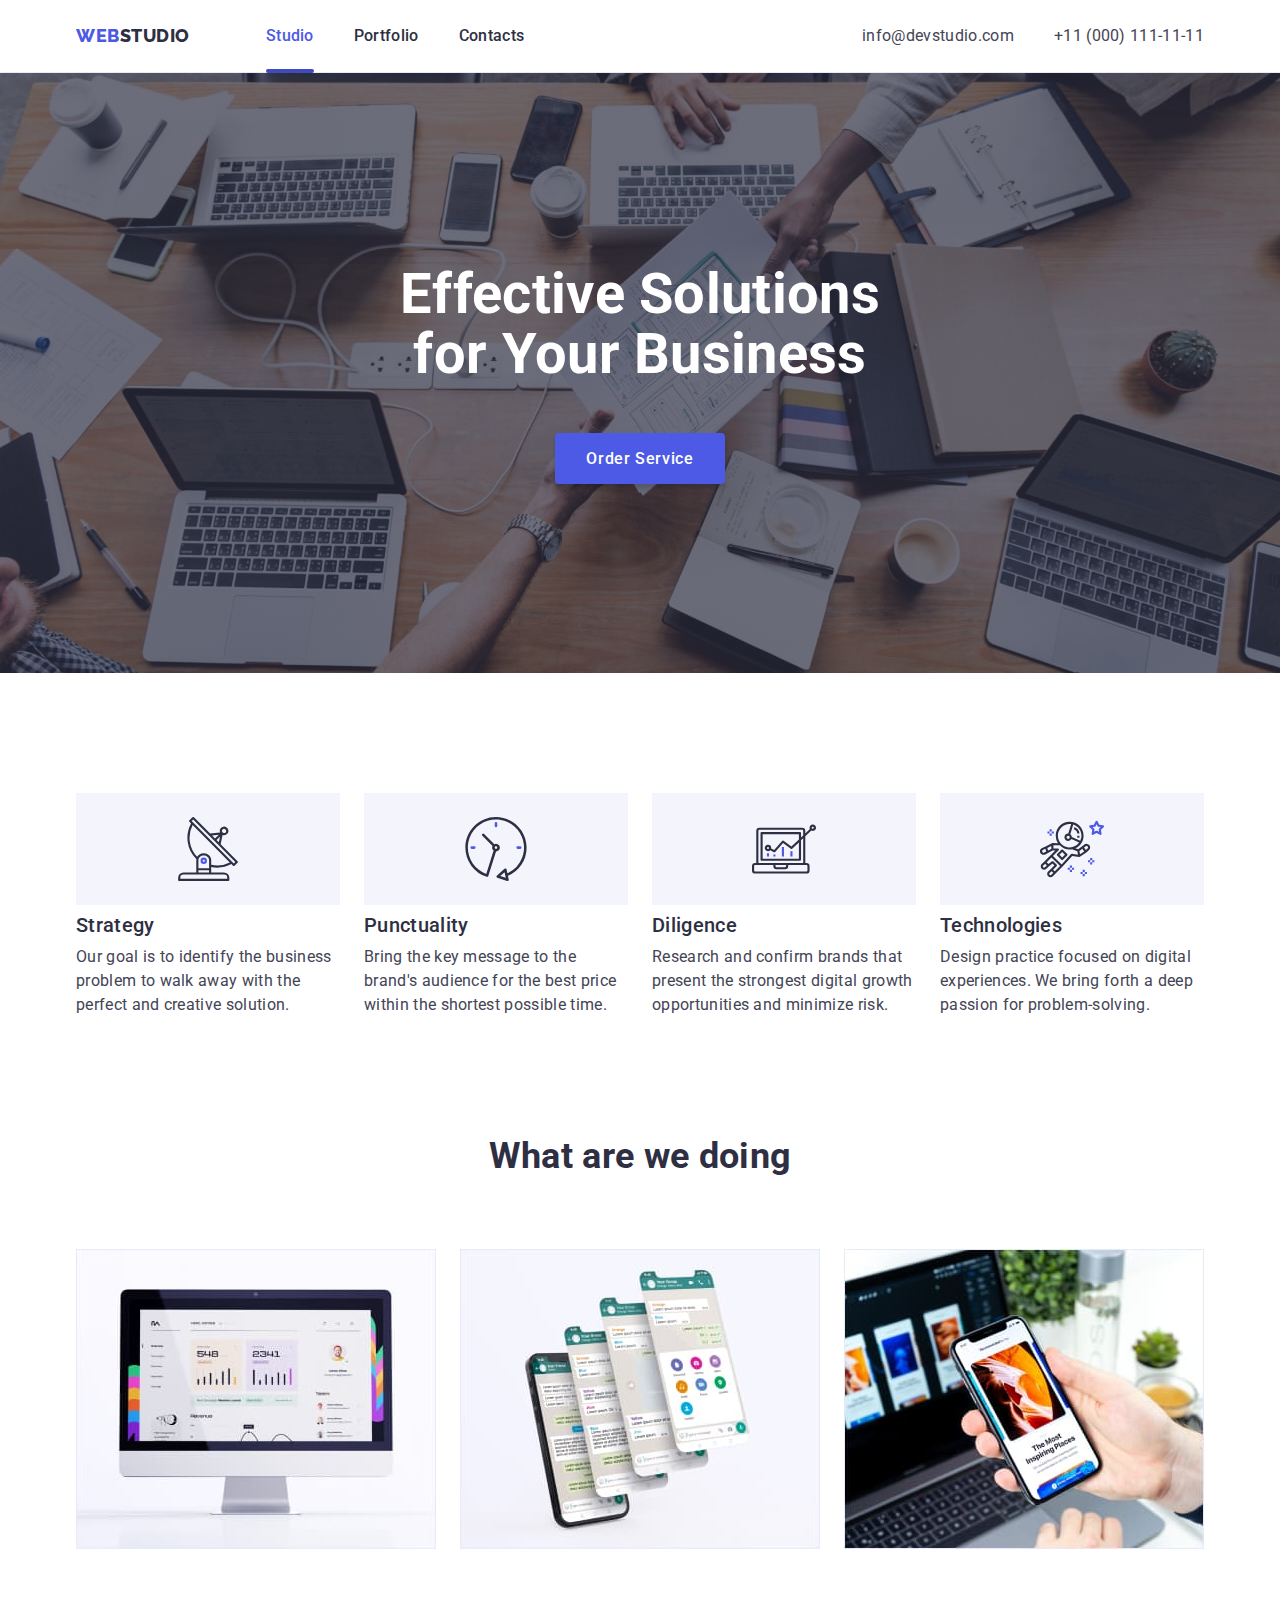
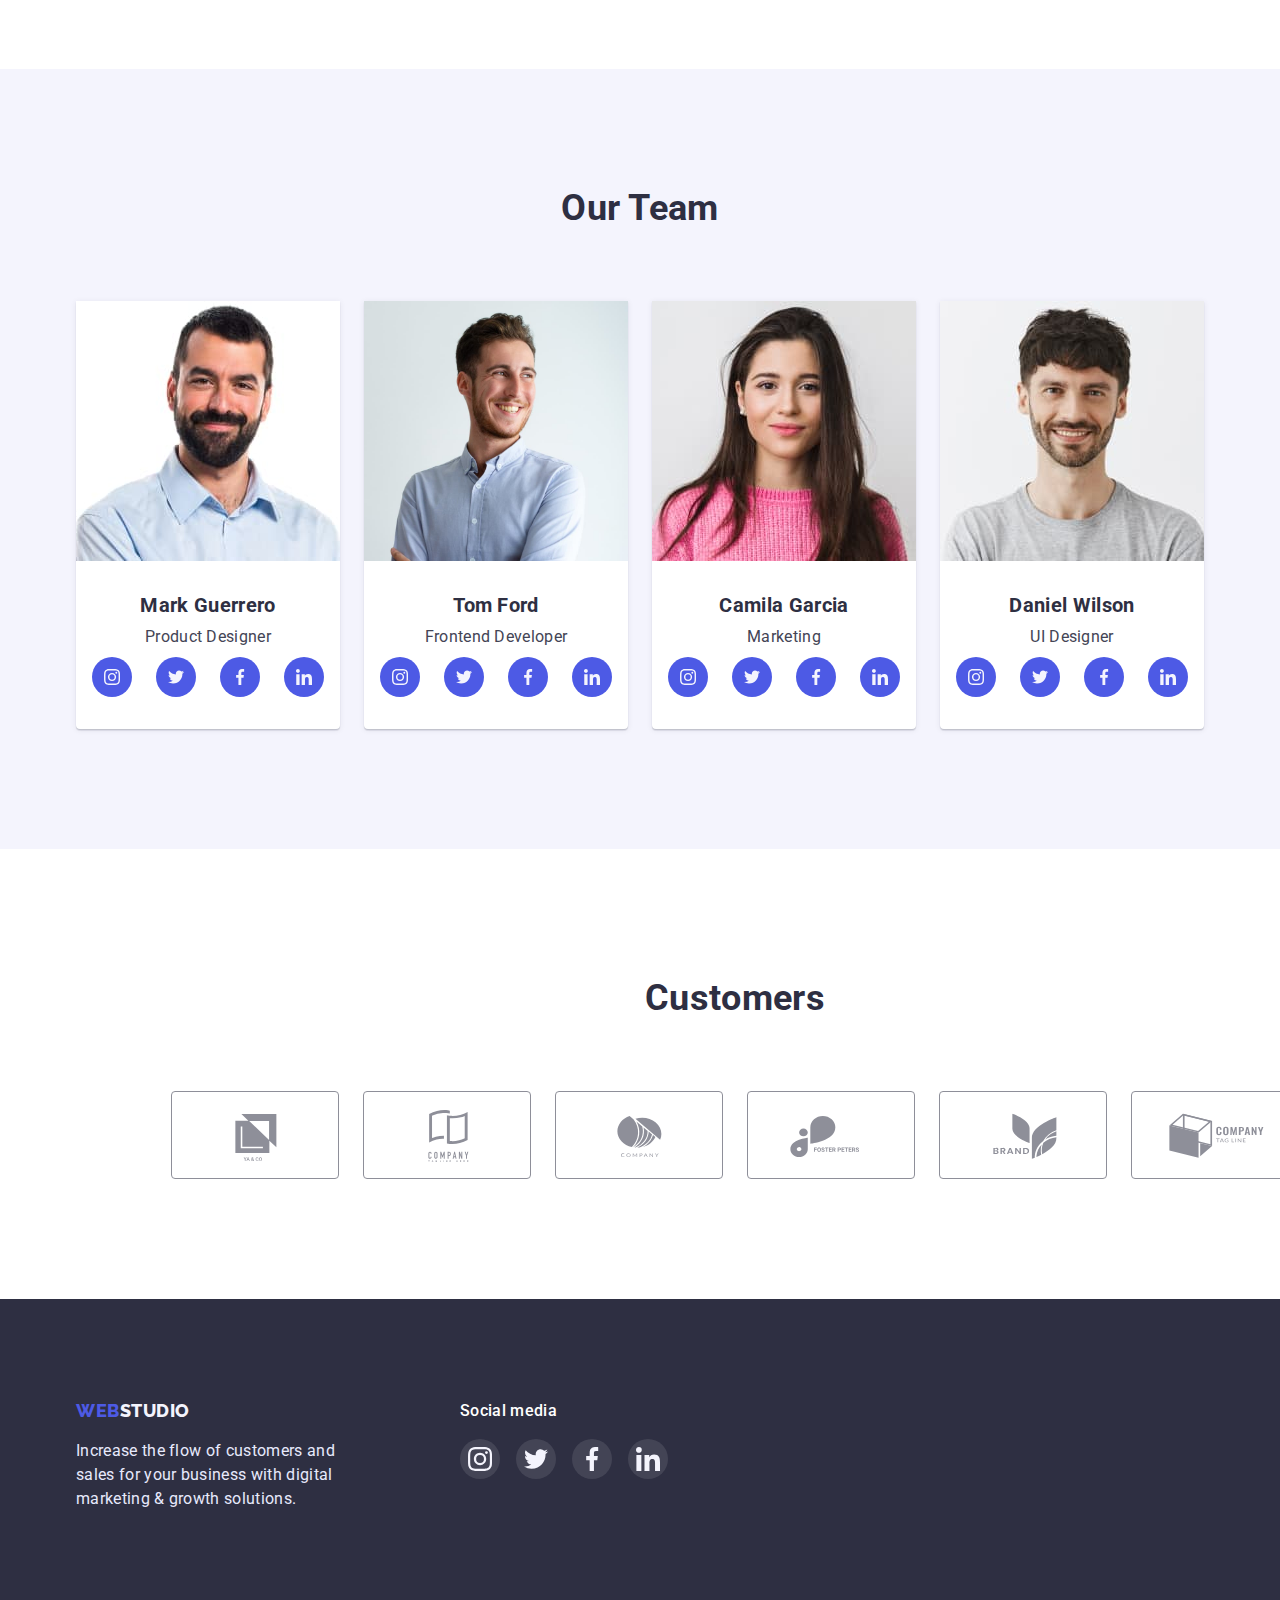
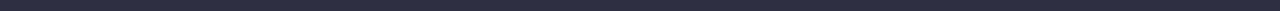
==== index.html @ 8c52fed4 "modal-form" ====
<!DOCTYPE html>
<html lang="en">
  <head>
    <meta charset="UTF-8" />
    <meta http-equiv="X-UA-Compatible" content="IE=edge" />
    <meta name="viewport" content="width=device-width, initial-scale=1.0" />
    <title>Document</title>
    <link
      rel="stylesheet"
      href="https://cdnjs.cloudflare.com/ajax/libs/modern-normalize/1.1.0/modern-normalize.min.css"
      integrity="sha512-wpPYUAdjBVSE4KJnH1VR1HeZfpl1ub8YT/NKx4PuQ5NmX2tKuGu6U/JRp5y+Y8XG2tV+wKQpNHVUX03MfMFn9Q=="
      crossorigin="anonymous"
      referrerpolicy="no-referrer"
    />
    <link rel="stylesheet" href="./css/styles.css" />
    <link rel="preconnect" href="https://fonts.googleapis.com" />
    <link rel="preconnect" href="https://fonts.gstatic.com" crossorigin />
    <link
      href="https://fonts.googleapis.com/css2?family=Raleway:wght@800&family=Roboto:wght@400;500;700;800;900&display=swap"
      rel="stylesheet"
    />
  </head>
  <body>
    <header>
      <div class="container header">
        <nav class="item">
          <a href="./index.html" class="logo"
            ><span class="logo-web">Web</span>Studio
          </a>

          <ul class="navs list">
            <li><a href="./index.html" class="nav active">Studio</a></li>
            <li><a href="./portfolio.html" class="nav">Portfolio</a></li>
            <li><a href="" class="nav">Contacts</a></li>
          </ul>
        </nav>
        <ul class="contacts list">
          <li>
            <a href="mailto:info@devstudio.com" class="contact"
              >info@devstudio.com</a
            >
          </li>
          <li>
            <a href="tel:+110001111111" class="contact">+11 (000) 111-11-11</a>
          </li>
        </ul>
      </div>
    </header>
    <main>
      <!-- Hero -->
      <section class="hero-section">
        <div class="container">
          <h1 class="hero-title">Effective Solutions for Your Business</h1>
          <button type="button" class="hero btn" data-modal-open>
            Order Service
          </button>
        </div>
        <div class="backdrop is-hidden" data-modal>
          <div class="modal">
            <button type="button" class="close-btn" data-modal-close>
              <svg class="close-icon">
                <use href="./images/icons.svg#icon-close"></use>
              </svg>
            </button>
            <h2 class="modal-title">
              Leave your contacts and we will call you back
            </h2>
            <form action="" class="form">
              <div class="form-wrapper">
                <label class="form-field">
                  <span class="form-label">Name</span>
                  <svg class="form-icon">
                    <use href="./images/icons.svg#icon-person"></use>
                  </svg>
                  <input type="text" name="name" class="form-input" />
                </label>
                <label class="form-field">
                  <span class="form-label">Phone</span>
                  <svg class="form-icon">
                    <use href="./images/icons.svg#icon-phone"></use>
                  </svg>
                  <input type="tel" name="phone" class="form-input" />
                </label>
                <label class="form-field">
                  <span class="form-label">Email</span>
                  <svg class="form-icon">
                    <use href="./images/icons.svg#icon-email"></use>
                  </svg>
                  <input type="email" name="email" class="form-input" />
                </label>
                <label class="form-field">
                  <span class="form-label">Comment</span>
                  <textarea
                    name="comment"
                    placeholder="Text input"
                    class="comment"
                  ></textarea>
                </label>
              </div>
              <label class="checkbox-field">
                <input
                  type="checkbox"
                  name="policy"
                  class="checkbox"
                  value="aggreed"
                  id="police"
                />
                <span class="checkbox-label">
                  I accept the terms and conditions of the
                  <a href="" class="policy-link">Privacy Policy</a>
                </span>
              </label>
              <button type="submit" class="btn send">Send</button>
            </form>
          </div>
        </div>
      </section>

      <!-- Переваги -->
      <section class="features">
        <div class="container">
          <h2 class="ghost-title">Our advantages</h2>
          <ul class="list feature-list">
            <li class="feature">
              <div class="thumb">
                <svg class="icon">
                  <use href="./images/icons.svg#icon-antenna"></use>
                </svg>
              </div>
              <h3 class="feature-title">Strategy</h3>
              <p class="feature-descr">
                Our goal is to identify the business problem to walk away with
                the perfect and creative solution.
              </p>
            </li>
            <li class="feature">
              <div class="thumb">
                <svg class="icon">
                  <use href="./images/icons.svg#icon-clock"></use>
                </svg>
              </div>
              <h3 class="feature-title">Punctuality</h3>
              <p class="feature-descr">
                Bring the key message to the brand's audience for the best price
                within the shortest possible time.
              </p>
            </li>
            <li class="feature">
              <div class="thumb">
                <svg class="icon">
                  <use href="./images/icons.svg#icon-diagram"></use>
                </svg>
              </div>
              <h3 class="feature-title">Diligence</h3>
              <p class="feature-descr">
                Research and confirm brands that present the strongest digital
                growth opportunities and minimize risk.
              </p>
            </li>
            <li class="feature">
              <div class="thumb">
                <svg class="icon">
                  <use href="./images/icons.svg#icon-astronaut"></use>
                </svg>
              </div>
              <h3 class="feature-title">Technologies</h3>
              <p class="feature-descr">
                Design practice focused on digital experiences. We bring forth a
                deep passion for problem-solving.
              </p>
            </li>
          </ul>
        </div>
      </section>

      <!-- Чим ми займаємось -->
      <section class="activity">
        <div class="container">
          <h2 class="section-title">What are we doing</h2>
          <ul class="list activity-list">
            <li>
              <img
                src="./images/Rectangle71.jpg"
                alt="Робота за комп'ютером"
                width="360"
              />
            </li>
            <li class="img">
              <img
                src="./images/Rectangle71(1).jpg"
                alt="Робота з різними девайсами"
                width="360"
              />
            </li>
            <li class="img">
              <img
                src="./images/Rectangle71(2).jpg"
                alt="Робота з кольорами"
                width="360"
              />
            </li>
          </ul>
        </div>
      </section>

      <!-- Наша команда -->
      <section class="workers">
        <div class="container">
          <h2 class="section-title">Our Team</h2>
          <ul class="list worker-list">
            <li class="worker">
              <img
                src="./images/workers/mark.jpg"
                alt="Mark Guerrero"
                width="264"
              />
              <div class="worker-details">
                <h3 class="name">Mark Guerrero</h3>
                <p class="position">Product Designer</p>
                <ul class="list socials">
                  <li class="social-button">
                    <a href="" class="icon-link">
                      <svg class="social-icon">
                        <use href="./images/icons.svg#icon-instagram"></use>
                      </svg>
                    </a>
                  </li>
                  <li class="social-button">
                    <a href="" class="icon-link">
                      <svg class="social-icon">
                        <use href="./images/icons.svg#icon-twitter"></use>
                      </svg>
                    </a>
                  </li>
                  <li class="social-button">
                    <a href="" class="icon-link">
                      <svg class="social-icon">
                        <use href="./images/icons.svg#icon-facebook"></use>
                      </svg>
                    </a>
                  </li>
                  <li class="social-button">
                    <a href="" class="icon-link">
                      <svg class="social-icon">
                        <use href="./images/icons.svg#icon-linkedin"></use>
                      </svg>
                    </a>
                  </li>
                </ul>
              </div>
            </li>
            <li class="worker">
              <img
                src="./images/workers/tom.jpg"
                alt="Tom Ford"
                width="264"
                height="260"
              />
              <div class="worker-details">
                <h3 class="name">Tom Ford</h3>
                <p class="position">Frontend Developer</p>
                <ul class="list socials">
                  <li class="social-button">
                    <a href="" class="icon-link">
                      <svg class="social-icon">
                        <use href="./images/icons.svg#icon-instagram"></use>
                      </svg>
                    </a>
                  </li>
                  <li class="social-button">
                    <a href="" class="icon-link">
                      <svg class="social-icon">
                        <use href="./images/icons.svg#icon-twitter"></use>
                      </svg>
                    </a>
                  </li>
                  <li class="social-button">
                    <a href="" class="icon-link">
                      <svg class="social-icon">
                        <use href="./images/icons.svg#icon-facebook"></use>
                      </svg>
                    </a>
                  </li>
                  <li class="social-button">
                    <a href="" class="icon-link">
                      <svg class="social-icon">
                        <use href="./images/icons.svg#icon-linkedin"></use>
                      </svg>
                    </a>
                  </li>
                </ul>
              </div>
            </li>
            <li class="worker">
              <img
                src="./images/workers/camilla.jpg"
                alt="Camila Garcia"
                width="264"
              />
              <div class="worker-details">
                <h3 class="name">Camila Garcia</h3>
                <p class="position">Marketing</p>
                <ul class="list socials">
                  <li class="social-button">
                    <a href="" class="icon-link">
                      <svg class="social-icon">
                        <use href="./images/icons.svg#icon-instagram"></use>
                      </svg>
                    </a>
                  </li>
                  <li class="social-button">
                    <a href="" class="icon-link">
                      <svg class="social-icon">
                        <use href="./images/icons.svg#icon-twitter"></use>
                      </svg>
                    </a>
                  </li>
                  <li class="social-button">
                    <a href="" class="icon-link">
                      <svg class="social-icon">
                        <use href="./images/icons.svg#icon-facebook"></use>
                      </svg>
                    </a>
                  </li>
                  <li class="social-button">
                    <a href="" class="icon-link">
                      <svg class="social-icon">
                        <use href="./images/icons.svg#icon-linkedin"></use>
                      </svg>
                    </a>
                  </li>
                </ul>
              </div>
            </li>
            <li class="worker">
              <img
                src="./images/workers/daniel.jpg"
                alt="Daniel Wilson"
                width="264"
              />
              <div class="worker-details">
                <h3 class="name">Daniel Wilson</h3>
                <p class="position">UI Designer</p>
                <ul class="list socials">
                  <li class="social-button">
                    <a href="" class="icon-link">
                      <svg class="social-icon">
                        <use href="./images/icons.svg#icon-instagram"></use>
                      </svg>
                    </a>
                  </li>
                  <li class="social-button">
                    <a href="" class="icon-link">
                      <svg class="social-icon">
                        <use href="./images/icons.svg#icon-twitter"></use>
                      </svg>
                    </a>
                  </li>
                  <li class="social-button">
                    <a href="" class="icon-link">
                      <svg class="social-icon">
                        <use href="./images/icons.svg#icon-facebook"></use>
                      </svg>
                    </a>
                  </li>
                  <li class="social-button">
                    <a href="" class="icon-link">
                      <svg class="social-icon">
                        <use href="./images/icons.svg#icon-linkedin"></use>
                      </svg>
                    </a>
                  </li>
                </ul>
              </div>
            </li>
          </ul>
        </div>
      </section>
      <section class="customers">
        <div class="container">
          <h2 class="section-title">Customers</h2>
          <ul class="list customer-list">
            <li class="customer-list-item">
              <a href="" class="customer-btn">
                <svg class="customer-icon">
                  <use href="./images/icons.svg#icon-logo1"></use>
                </svg>
              </a>
            </li>
            <li class="customer-list-item">
              <a href="" class="customer-btn">
                <svg class="customer-icon">
                  <use href="./images/icons.svg#icon-logo2"></use>
                </svg>
              </a>
            </li>
            <li class="customer-list-item">
              <a href="" class="customer-btn">
                <svg class="customer-icon">
                  <use href="./images/icons.svg#icon-logo3"></use>
                </svg>
              </a>
            </li>
            <li class="customer-list-item">
              <a href="" class="customer-btn">
                <svg class="customer-icon">
                  <use href="./images/icons.svg#icon-logo4"></use>
                </svg>
              </a>
            </li>
            <li class="customer-list-item">
              <a href="" class="customer-btn">
                <svg class="customer-icon">
                  <use href="./images/icons.svg#icon-logo5"></use>
                </svg>
              </a>
            </li>
            <li class="customer-list-item">
              <a href="" class="customer-btn">
                <svg class="customer-icon">
                  <use href="./images/icons.svg#icon-logo6"></use>
                </svg>
              </a>
            </li>
          </ul>
        </div>
      </section>
    </main>
    <!-- Футер -->
    <footer class="footer">
      <div class="container footer-wrap">
        <div>
          <a href="./index.html" class="logo light"
            ><span class="logo-web">Web</span>Studio</a
          >
          <p class="footer-desc">
            Increase the flow of customers and sales for your business with
            digital marketing & growth solutions.
          </p>
        </div>
        <div>
          <h2 class="social-title">Social media</h2>
          <ul class="list footer-socials">
            <li class="footer-social-button">
              <a href="" class="icon-link">
                <svg class="footer-social-icon">
                  <use href="./images/icons.svg#icon-instagram"></use>
                </svg>
              </a>
            </li>
            <li class="footer-social-button">
              <a href="" class="icon-link">
                <svg class="footer-social-icon">
                  <use href="./images/icons.svg#icon-twitter"></use>
                </svg>
              </a>
            </li>
            <li class="footer-social-button">
              <a href="" class="icon-link">
                <svg class="footer-social-icon">
                  <use href="./images/icons.svg#icon-facebook"></use>
                </svg>
              </a>
            </li>
            <li class="footer-social-button">
              <a href="" class="icon-link">
                <svg class="footer-social-icon">
                  <use href="./images/icons.svg#icon-linkedin"></use>
                </svg>
              </a>
            </li>
          </ul>
        </div>
      </div>
    </footer>
    <script src="./js/modal.js"></script>
  </body>
</html>
---- css/styles.css ----
html {
  box-sizing: border-box;
}

*,
*::before,
*::after {
  box-sizing: inherit;
}

:root {
  --primary-text-color: #2e2f42;
  --secondary-text-color: #434455;
  --accent-color: #4d5ae5;
  --cloud: #f4f4fd;
  --dark-bcg: #2e2f42;
  --btn-primary-color: #f5f4fa;
  /* --bcg-color: #e5e5e5; */
  --white: #ffffff;
  --cubic: cubic-bezier(0.4, 0, 0.2, 1);
}

body {
  background-color: var(--white);
  color: var(--primary-text-color);
  font-family: "Roboto", sans-serif;
  letter-spacing: 0.02em;
  margin: 0;
}

h1,
h2,
h3,
h4,
h5,
h6,
p {
  margin: 0;
}

img {
  display: flex;
  max-width: 100%;
}
.container {
  width: 1158px;
  padding-left: 15px;
  padding-right: 15px;
  margin: 0 auto;
  align-items: center;
}

.container > .item {
  display: flex;
  align-items: center;
}

.logo {
  color: var(--primary-text-color);
  font-family: "Raleway", sans-serif;
  letter-spacing: 0.03em;
  font-weight: 800;
  font-size: 18px;
  line-height: 1.33;
  text-decoration: none;
  text-transform: uppercase;
  margin-right: 76px;
}

.logo.light {
  color: var(--cloud);
}

.logo-web {
  color: var(--accent-color);
}

.list {
  list-style-type: none;
  margin: 0;
  padding: 0;
}

header {
  border-bottom: 1px solid #e7e9fc;
  box-shadow: 0px 2px 1px rgba(46, 47, 66, 0.08),
    0px 1px 1px rgba(46, 47, 66, 0.16), 0px 1px 6px rgba(46, 47, 66, 0.08);
}

.container.header {
  display: flex;
}

.nav {
  color: var(--primary-text-color);
  font-weight: 500;
  font-size: 16px;
  line-height: 1.5;
  text-decoration: none;

  display: block;
  padding-top: 24px;
  padding-bottom: 24px;
  transition: color 250ms var(--cubic);
}

.navs.list :not(:last-child) {
  margin-right: 40px;
}

.navs.list {
  display: flex;
}

.contact {
  color: var(--secondary-text-color);
  font-weight: 400;
  font-size: 16px;
  line-height: 1.5;
  text-decoration: none;
  padding-top: 24px;
  padding-bottom: 24px;
  transition: color 250ms var(--cubic);
}

.contacts.list {
  display: flex;
  margin-left: auto;
}

.contacts.list :not(:first-child) {
  margin-left: 40px;
}

.nav:hover,
.nav:focus,
.contact:hover,
.contact:focus {
  color: var(--accent-color);
}

.nav.active {
  color: var(--accent-color);
  position: relative;
}

.active::after {
  position: absolute;
  bottom: -1px;
  content: "";
  display: block;
  width: 100%;
  height: 4px;
  background: #404bbf;
  border-radius: 2px;
}

.hero-section {
  height: 600px;
  max-width: 1440px;

  padding-top: 192px;
  padding-bottom: 192px;
  margin: 0 auto;
  background-image: linear-gradient(
      rgba(46, 47, 66, 0.7),
      rgba(46, 47, 66, 0.7)
    ),
    url(../images/people-office.jpg);

  background-color: var(--dark-bcg);
  background-size: cover;
  background-repeat: no-repeat;
  background-position: center;

  text-align: center;
}

.hero-title {
  color: var(--white);

  font-weight: 700;
  font-size: 56px;
  line-height: 1.07;
  text-align: center;

  width: 492px;
  margin-left: auto;
  margin-right: auto;
  margin-bottom: 48px;
}

.thumb {
  background-color: var(--cloud);
  width: 264px;
  height: 112px;
  padding: 24px 100px;
  margin-bottom: 8px;
}

.icon {
  width: 64px;
  height: 64px;
}

.features {
  padding: 120px 0;
}

.feature {
  max-width: 264px;
  min-height: 104px;
}

.list.feature-list {
  display: flex;
}

.feature-title {
  font-weight: 500;
  font-size: 20px;
  line-height: 1.2;

  margin-bottom: 8px;
}

.feature-descr {
  color: var(--secondary-text-color);
  font-size: 16px;
  line-height: 1.5;
}

.list.feature-list .feature + .feature {
  margin-left: 24px;
}

.section-title {
  font-weight: 700;
  font-size: 36px;
  line-height: 1.11;
  text-align: center;

  margin-bottom: 72px;
}

.workers {
  background-color: var(--cloud);
  padding: 120px 0;
  width: 100%;
}

.list.activity-list {
  display: flex;
  column-gap: 24px;
}

.activity {
  padding-bottom: 120px;
}

.worker {
  background: var(--white);
  box-shadow: 0px 1px 6px rgba(46, 47, 66, 0.08),
    0px 1px 1px rgba(46, 47, 66, 0.16), 0px 2px 1px rgba(46, 47, 66, 0.08);
  border-radius: 0px 0px 4px 4px;

  flex-basis: calc((100% - 72px) / 4);
  text-align: center;
}

.worker-details {
  padding: 32px 16px;
}

.list.worker-list {
  display: flex;
  column-gap: 24px;
}

.icon-link {
  width: 100%;
  height: 100%;
  display: block;
}

.socials {
  display: flex;
  margin-top: 8px;
  gap: 24px;
}

.social-button {
  background-color: var(--accent-color);
  border-radius: 50%;
  width: 40px;
  height: 40px;
  cursor: pointer;
  transition: background-color 250ms var(--cubic);
}

.social-button:hover,
.social-button:focus {
  background-color: #404bbf;
}

.social-icon {
  height: 100%;
  width: 100%;
  padding: 12px;
}

.name {
  font-weight: 700;
  font-size: 20px;
  line-height: 1.2;
}

.position {
  color: var(--secondary-text-color);
  font-size: 16px;
  line-height: 1.5;

  margin-top: 8px;
}

.customers {
  padding: 130px 156px 120px;
}

.customer-list-item {
  flex-basis: calc((100% - 120px) / 6);
  height: 88px;
  fill: #8e8f99;
}

.customer-btn {
  width: 100%;
  height: 100%;
  border: 1px solid #8e8f99;
  border-radius: 4px;
  display: flex;
  justify-content: center;
  align-items: center;
  cursor: pointer;
  transition: border-color 250ms var(--cubic);
}

.customer-icon {
  fill: #8e8f99;
  width: 104px;
  height: 56px;
  transition: fill 250ms var(--cubic);
}

.customer-btn:is(:hover, :focus) {
  border-color: #404bbf;
}

.customer-btn:is(:hover, :focus) .customer-icon {
  fill: #404bbf;
}

.customer-list {
  display: flex;
  gap: 24px;
}

.footer-wrap {
  display: flex;
  align-items: flex-start;
  gap: 120px;
}

.social-title {
  font-weight: 500;
  font-size: 16px;
  line-height: 1.5;
}

.footer-socials {
  display: flex;
  margin-top: 16px;
  gap: 16px;
}

.footer-social-button {
  background-color: rgba(255, 255, 255, 0.1);
  border-radius: 50%;
  width: 40px;
  height: 40px;
  cursor: pointer;
  transition: background-color 250ms var(--cubic);
}

.footer-social-button:hover,
.footer-social-button:focus {
  background-color: #31d0aa;
}

.footer-social-icon {
  fill: var(--cloud);
  width: 100%;
  height: 100%;
  padding: 8px;
}

.footer {
  background-color: var(--dark-bcg);
  color: #ffffff;
  width: 100%;
  padding: 100px 0px;
}

.footer-desc {
  color: #e7e9fc;

  font-size: 16px;
  line-height: 1.5;

  width: 264px;
  height: 72px;
  margin-top: 16px;
}

/* portfolio */

.btn.hero {
  font-weight: 500;
  font-size: 16px;
  line-height: 1.2;
  letter-spacing: 0.04em;
  background-color: var(--accent-color);
  color: var(--white);

  width: 170px;
  height: 51px;
  margin-left: auto;
  margin-right: auto;
  box-shadow: 0px 4px 4px rgba(0, 0, 0, 0.15);
  border-radius: 4px;
  transition: background-color 250ms var(--cubic);
}

.btn.hero:hover {
  background-color: #404bbf;
}

.backdrop {
  position: fixed;
  top: 0;
  left: 0;
  background-color: rgba(46, 47, 66, 0.4);
  width: 100%;
  height: 100%;
  opacity: 1;
  transition: opacity 250ms var(--cubic), visibility 250ms var(--cubic);
}

.is-hidden {
  visibility: hidden;
  opacity: 0;
  pointer-events: none;
}

.modal {
  position: absolute;
  left: 50%;
  top: 50%;
  min-width: 408px;
  min-height: 576px;

  padding: 24px;

  background: #fcfcfc;
  box-shadow: 0px 1px 1px rgba(0, 0, 0, 0.14), 0px 1px 3px rgba(0, 0, 0, 0.12),
    0px 2px 1px rgba(0, 0, 0, 0.2);
  border-radius: 4px;

  opacity: 1;
  transform: translate(-50%, -50%) scale(1);
  transition: transform 250ms var(--cubic), opacity 250ms var(--cubic);
}

.backdrop.is-hidden .modal {
  opacity: 0;
  transform: translate(-50%, -50%) scale(0.5);
}

.close-btn {
  position: absolute;
  top: 24px;
  right: 24px;

  display: flex;
  justify-content: center;
  align-items: center;

  width: 24px;
  height: 24px;

  border-radius: 50%;
  background: #e7e9fc;
  border: 1px solid rgba(0, 0, 0, 0.1);
  cursor: pointer;

  transition: backgroun-color 250ms var(--cubic), fill 250ms var(--cubic);
}

.close-btn:is(:hover, :focus) {
  background-color: var(--accent-color);
  fill: var(--white);
}

.close-icon {
  width: 8px;
  height: 8px;
}

.modal-title {
  position: absolute;
  top: 72px;
  left: 50%;

  transform: translate(-50%);
  width: 360px;

  font-weight: 500;
  font-size: 16px;
  line-height: 1.5;
  color: var(--primary-text-color);
}

.form {
  position: absolute;
  top: 130px;
  left: 50%;
  transform: translate(-50%);
  text-align: left;
}

.form-wrapper {
  display: flex;
  flex-direction: column;
  gap: 26px;
}

.form-input:focus-visible,
.comment:focus-visible {
  outline: none;
}

.form-field:focus-within .form-input,
.form-field:focus-within .comment,
.form-field:focus-within .form-icon {
  border-color: var(--accent-color);
  fill: var(--accent-color);
}

.form-field {
  position: relative;
}

.form-label {
  position: absolute;
  top: -20px;
  left: 0;

  font-size: 12px;
  line-height: 1.33;
  letter-spacing: 0.04em;

  color: #8e8f99;
}

.form-icon {
  position: absolute;
  top: 6px;
  left: 16px;
  width: 18px;
  height: 24px;
  transition: fill 250ms var(--cubic);
}

.comment {
  resize: none;
  width: 360px;
  height: 120px;
  padding: 8px 16px 0px;
  border: 1px solid rgba(33, 33, 33, 0.2);
  border-radius: 4px;
  transition: border-color 250ms var(--cubic);
}

.comment::placeholder {
  font-size: 12px;
  line-height: 1.33;
  letter-spacing: 0.04em;
  color: rgba(117, 117, 117, 0.5);
}

.form-input {
  width: 360px;
  padding: 8px 0px 8px 34px;
  border: 1px solid rgba(33, 33, 33, 0.2);
  border-radius: 4px;
  transition: border-color 250ms var(--cubic);
}

.policy-link {
  color: var(--accent-color);
}

.checkbox {
  margin-top: 16px;
  margin-bottom: 24px;
}

.checkbox-label {
  font-size: 12px;
  line-height: 1.33;
  letter-spacing: 0.04em;
  color: #757575;
}

.btn.send {
  width: fit-content;
  height: 56px;
  padding: 16px 65px;
  background: var(--accent-color);
  box-shadow: 0px 4px 4px rgba(0, 0, 0, 0.15);
  color: var(--white);
  font-weight: 500;
  font-size: 16px;
  line-height: 1.5;
  letter-spacing: 0.04em;
  display: block;
  margin: 0 auto;
}

.btn.btn-filter {
  color: var(--accent-color);
  background-color: var(--btn-primary-color);
  font-weight: 500;
  font-size: 16px;
  line-height: 1.62;
  text-align: center;
  letter-spacing: 0.03em;
  border: 1px solid #e7e9fc;

  width: fit-content;
  height: 48px;
  padding: 6px 22px;
  transition: color 250ms var(--cubic), box-shadow 250ms var(--cubic),
    background-color 250ms var(--cubic), border 250ms var(--cubic);
}

.btn-filter:hover,
.btn-filter:focus {
  background-color: var(--accent-color);
  color: var(--btn-primary-color);
  box-shadow: 0px 3px 1px rgba(0, 0, 0, 0.1), 0px 2px 1px rgba(0, 0, 0, 0.08),
    0px 2px 2px rgba(0, 0, 0, 0.12);
  border: 1px solid var(--accent-color);
}

.ghost-title {
  position: absolute;
  width: 1px;
  height: 1px;
  margin: -1px;
  border: 0;
  padding: 0;

  white-space: nowrap;
  clip-path: inset(100%);
  clip: rect(0 0 0 0);
  overflow: hidden;
}

.list.filters {
  display: flex;
  justify-content: center;
  margin-bottom: 72px;
}

.list.filters .item + .item {
  margin-left: 8px;
}

.btn {
  font-family: inherit;
  cursor: pointer;
  border-radius: 4px;
  padding: 0;
  border: 0;
}

.btn:hover,
.btn:focus {
  background-color: var(--accent-color);
  color: var(--cloud);
}

.examples {
  padding-top: 96px;
  padding-bottom: 120px;
}

.list.works-list {
  display: flex;
  flex-wrap: wrap;
  row-gap: 48px;
  column-gap: 24px;
}

.work {
  background-color: var(--white);
  flex-basis: calc((100% - 48px) / 3);
  transition: box-shadow 250ms var(--cubic);
}

.work:hover {
  box-shadow: 0px 1px 6px rgba(46, 47, 66, 0.08),
    0px 1px 1px rgba(46, 47, 66, 0.16), 0px 2px 1px rgba(46, 47, 66, 0.08);
}

.work:nth-child(3n) {
  margin-right: 0;
}

.work:nth-last-child(-n + 3) {
  margin-bottom: 0;
}

.work-details {
  padding-top: 32px;
  padding-bottom: 32px;
  padding-left: 16px;

  border-bottom: 1px solid #e7e9fc;
  border-left: 1px solid #e7e9fc;
  border-right: 1px solid #e7e9fc;
}

.work-title {
  font-weight: 500;
  font-size: 20px;
  line-height: 1.2;
}
.work-type {
  color: var(--secondary-text-color);
  font-size: 16px;
  line-height: 1.5;

  margin-top: 8px;
}

.work-link {
  text-decoration: none;
  color: currentColor;
}

.work-thumb {
  position: relative;
  overflow: hidden;
}

.work-overlay {
  position: absolute;
  top: 0;
  left: 0;
  width: 100%;
  height: 100%;
  background-color: var(--accent-color);
  padding: 40px 32px 0px;
  transform: translateY(100%);
  transition: transform 250ms var(--cubic);
}

.transition-text {
  font-size: 16px;
  line-height: 1.5;
  color: var(--cloud);
}

.work:hover .work-overlay {
  transform: translateY(0);
}
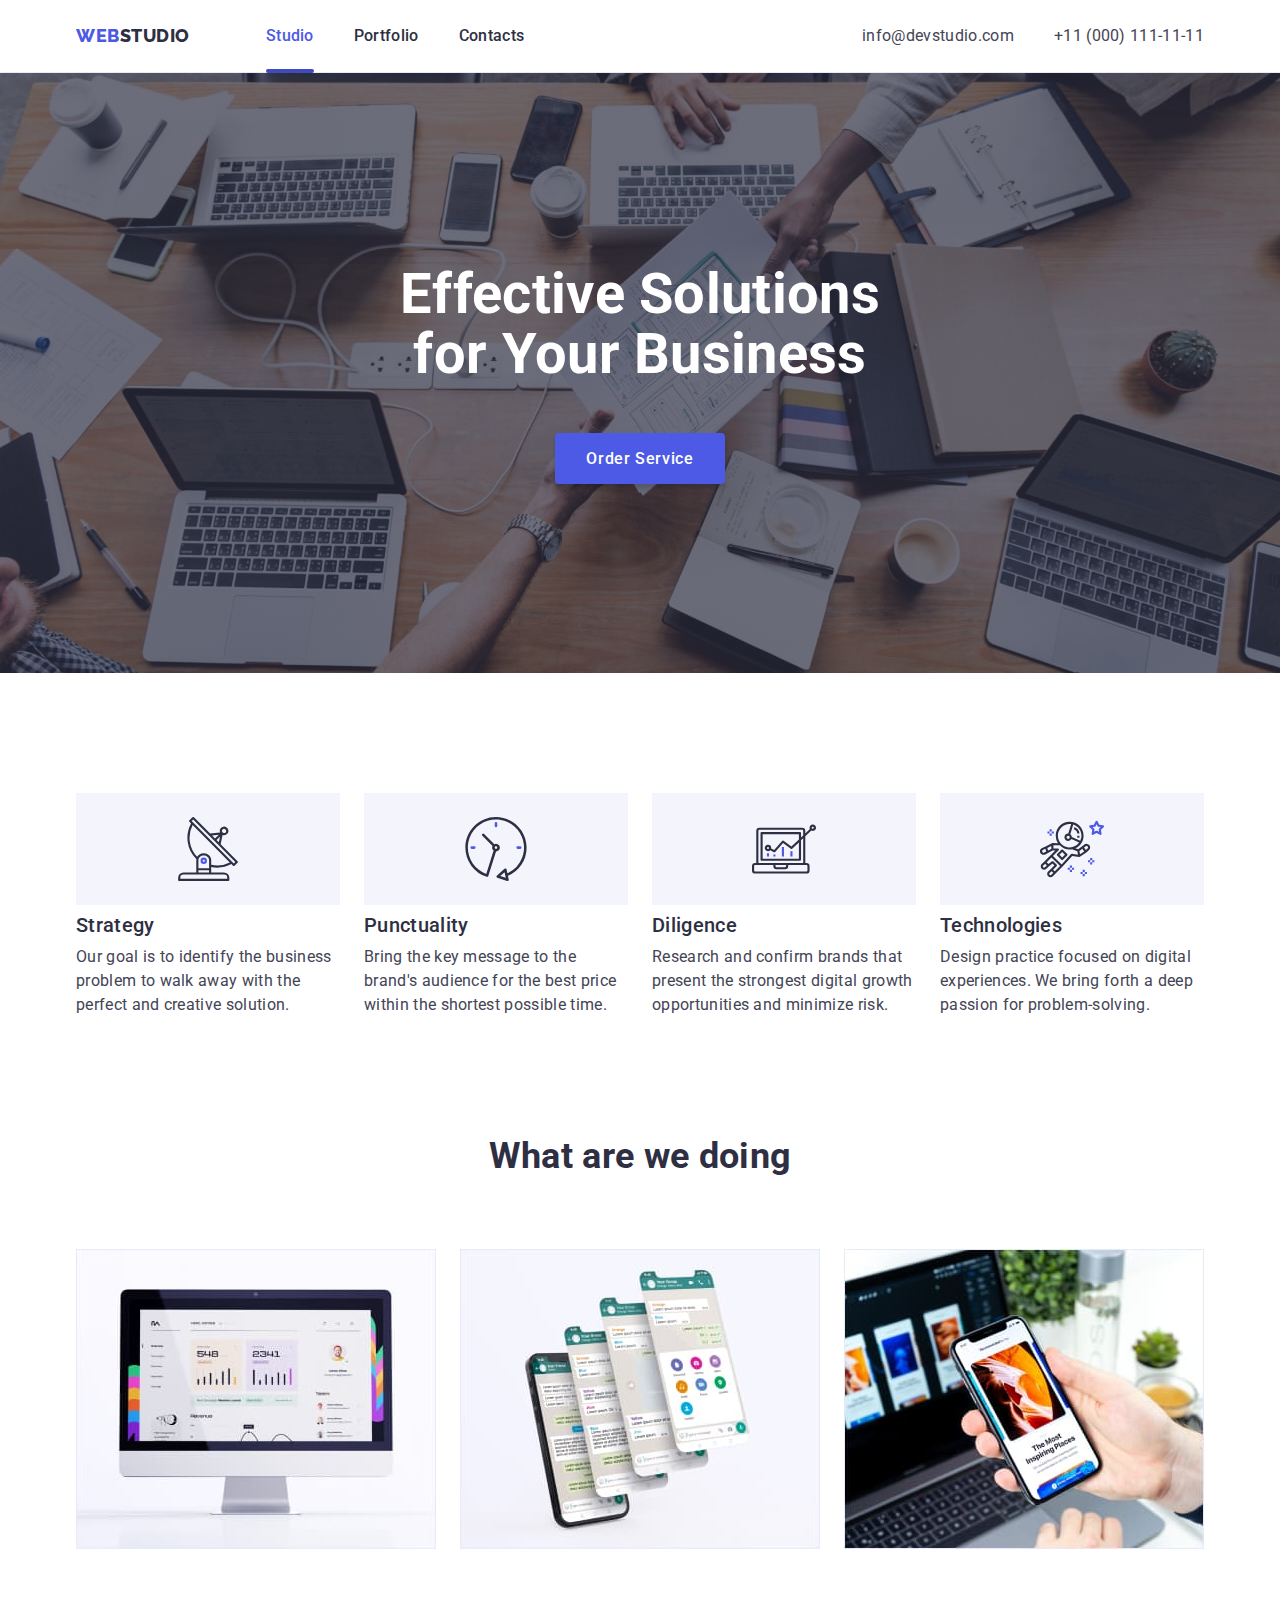
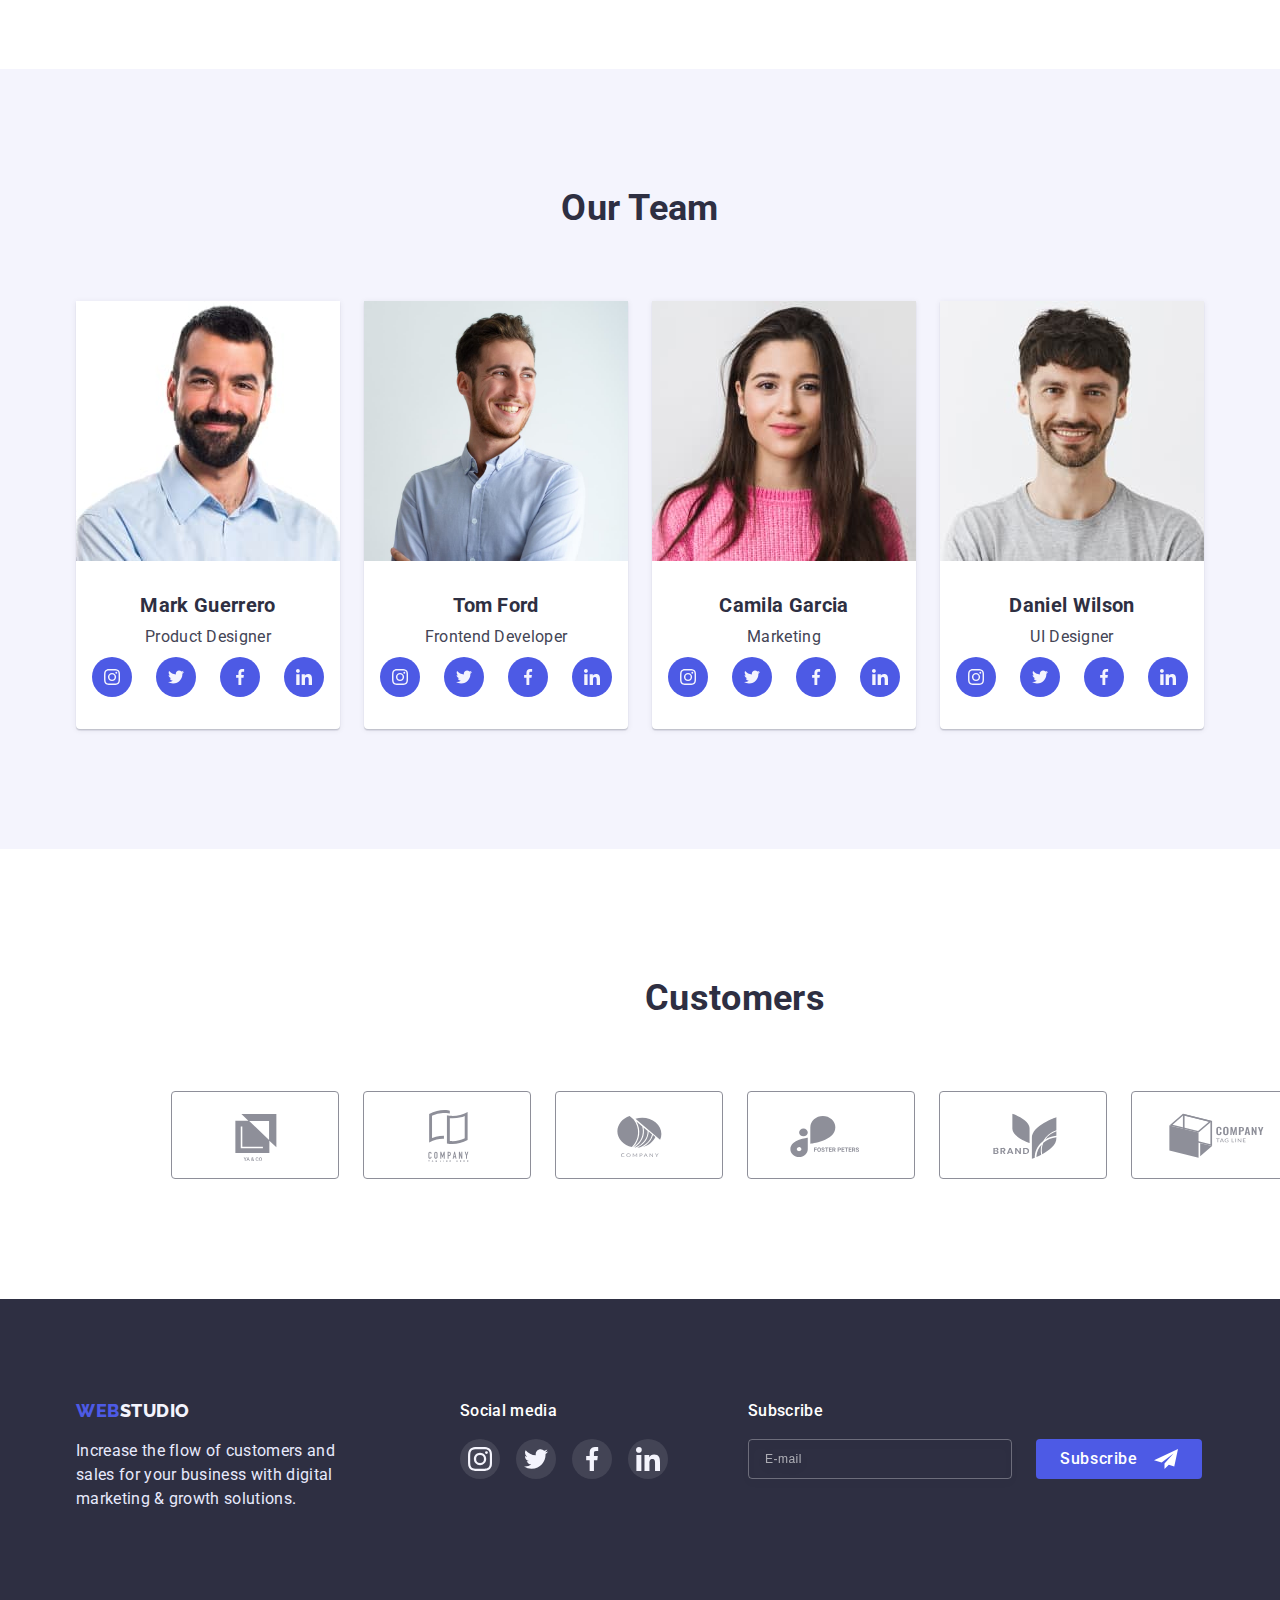
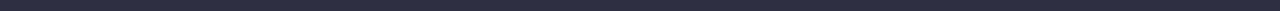
==== commit c25196df: "footer-form + checkbox" ====
--- a/index.html
+++ b/index.html
@@ -103,8 +103,8 @@
                   name="policy"
                   class="checkbox"
                   value="aggreed"
-                  id="police"
                 />
+                <span class="checkbox-icon"></span>
                 <span class="checkbox-label">
                   I accept the terms and conditions of the
                   <a href="" class="policy-link">Privacy Policy</a>
@@ -438,7 +438,7 @@
             digital marketing & growth solutions.
           </p>
         </div>
-        <div>
+        <div class="footer-social-media">
           <h2 class="social-title">Social media</h2>
           <ul class="list footer-socials">
             <li class="footer-social-button">
@@ -471,6 +471,18 @@
             </li>
           </ul>
         </div>
+        <div>
+          <h2 class="social-title">Subscribe</h2>
+<form action="" class="footer-form">
+    <input type="email" name="email" class="footer-email" placeholder="E-mail">
+  
+  <button type="submit" class="subscribe btn">Subscribe 
+    <svg class="icon-plane">
+      <use href="./images/icons.svg#icon-plane"></use>
+    </svg>
+  </button>
+</form>
+        </div>
       </div>
     </footer>
     <script src="./js/modal.js"></script>
--- a/css/styles.css
+++ b/css/styles.css
@@ -368,7 +368,11 @@
 .footer-wrap {
   display: flex;
   align-items: flex-start;
-  gap: 120px;
+}
+
+.footer-social-media {
+  margin-left: 120px;
+  margin-right: 80px;
 }
 
 .social-title {
@@ -420,6 +424,57 @@
   width: 264px;
   height: 72px;
   margin-top: 16px;
+}
+
+.footer-form {
+  display: flex;
+  gap: 24px;
+  align-items: center;
+  margin-top: 16px;
+}
+
+.footer-email {
+  width: 264px;
+  height: 40px;
+  background-color: transparent;
+  padding: 8px 0px 8px 16px;
+  border: 1px solid rgba(255, 255, 255, 0.3);
+  filter: drop-shadow(0px 4px 4px rgba(0, 0, 0, 0.15));
+  border-radius: 4px;
+}
+
+.footer-email::placeholder {
+  font-size: 12px;
+  line-height: 2;
+  letter-spacing: 0.04em;
+
+  color: rgba(255, 255, 255, 0.6);
+}
+.btn.subscribe {
+  display: flex;
+  justify-content: center;
+  align-items: center;
+  width: fit-content;
+  height: 40px;
+  background-color: var(--accent-color);
+  border-radius: 4px;
+  padding: 8px 24px;
+  color: var(--white);
+  font-weight: 500;
+  font-size: 16px;
+  line-height: 1.5;
+  letter-spacing: 0.04em;
+  transition: background-color 250ms var(--cubic);
+}
+
+.btn.subscribe:is(:hover, :focus){
+  background-color: #404bbf;
+}
+
+.icon-plane {
+  width: 24px;
+  height: 24px;
+  margin-left: 16px;
 }
 
 /* portfolio */
@@ -487,14 +542,11 @@
 }
 
 .close-btn {
-  position: absolute;
-  top: 24px;
-  right: 24px;
-
   display: flex;
   justify-content: center;
   align-items: center;
 
+  margin-left: auto;
   width: 24px;
   height: 24px;
 
@@ -517,13 +569,8 @@
 }
 
 .modal-title {
-  position: absolute;
-  top: 72px;
-  left: 50%;
-
-  transform: translate(-50%);
-  width: 360px;
-
+  margin-top: 24px;
+  margin-bottom: 34px;
   font-weight: 500;
   font-size: 16px;
   line-height: 1.5;
@@ -531,10 +578,6 @@
 }
 
 .form {
-  position: absolute;
-  top: 130px;
-  left: 50%;
-  transform: translate(-50%);
   text-align: left;
 }
 
@@ -611,8 +654,42 @@
 }
 
 .checkbox {
+  position: absolute;
+  width: 1px;
+  height: 1px;
+  margin: -1px;
+  border: 0;
+  padding: 0;
+
+  white-space: nowrap;
+  clip-path: inset(100%);
+  clip: rect(0 0 0 0);
+  overflow: hidden;
+}
+
+.checkbox-field {
+  display: flex;
+  align-items: center;
   margin-top: 16px;
   margin-bottom: 24px;
+}
+
+.checkbox-icon {
+  width: 16px;
+  height: 16px;
+  border: 1.25px solid #2e2f42;
+  border-radius: 2px;
+  margin-right: 8px;
+}
+
+.checkbox:checked + .checkbox-icon {
+  background-color: #404bbf;
+  border-color: #404bbf;
+  background-image: url(../images/check.svg);
+  background-size: 10px 8px;
+  background-repeat: no-repeat;
+  background-position: center;
+  background-origin: border-box;
 }
 
 .checkbox-label {
@@ -626,7 +703,7 @@
   width: fit-content;
   height: 56px;
   padding: 16px 65px;
-  background: var(--accent-color);
+  background-color: var(--accent-color);
   box-shadow: 0px 4px 4px rgba(0, 0, 0, 0.15);
   color: var(--white);
   font-weight: 500;
@@ -635,6 +712,12 @@
   letter-spacing: 0.04em;
   display: block;
   margin: 0 auto;
+  transition: background-color 250ms var(--cubic);
+}
+
+.btn.send:hover,
+.btn.send:focus {
+  background-color: #404bbf;
 }
 
 .btn.btn-filter {
@@ -775,6 +858,7 @@
   padding: 40px 32px 0px;
   transform: translateY(100%);
   transition: transform 250ms var(--cubic);
+  overflow: auto;
 }
 
 .transition-text {
